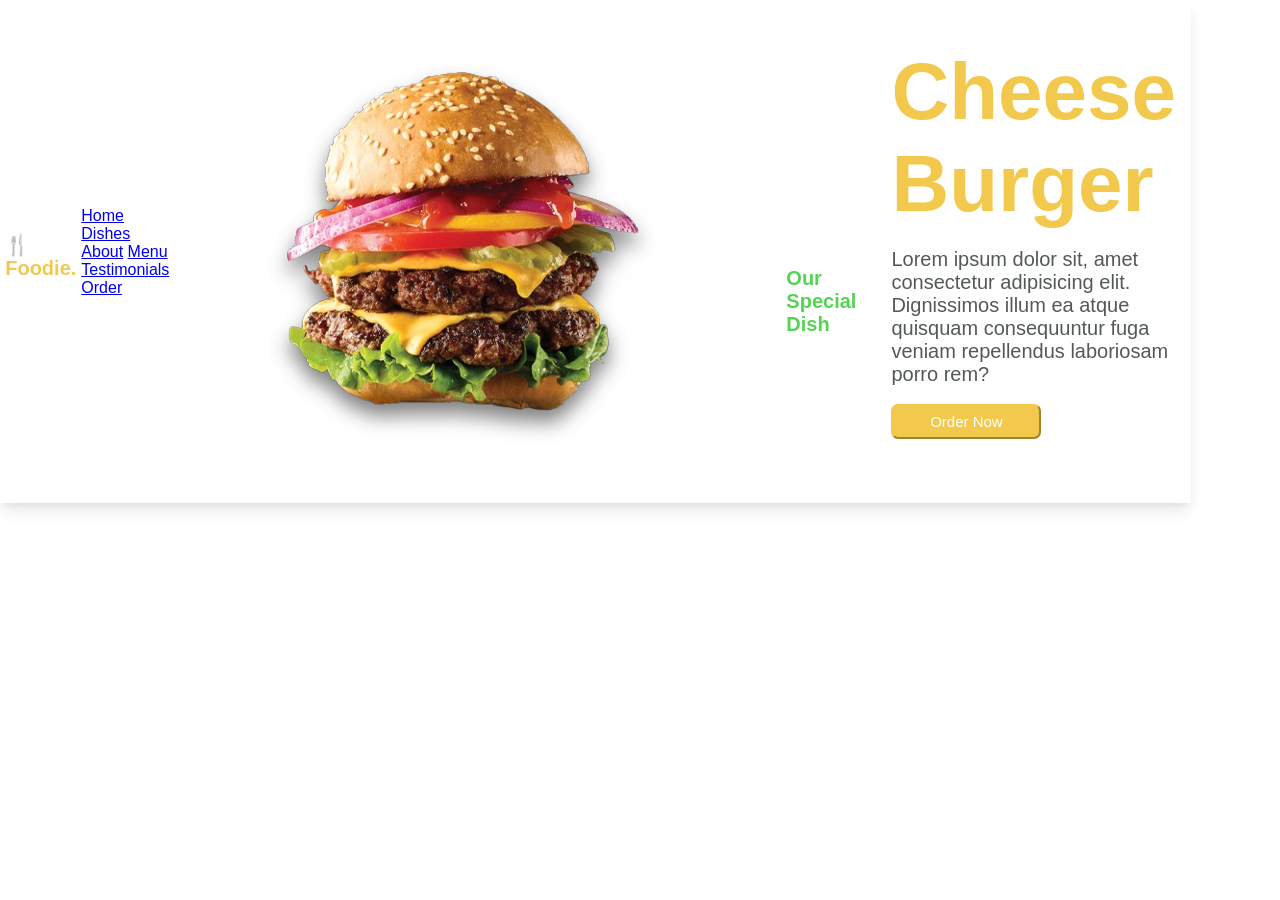
==== index.html @ 7b49aee9 "first commit" ====
<!DOCTYPE html>
<html lang="en">
<head>
    <title>Foodie</title>
    <link rel="stylesheet" href="style.css">



</head>
<body>
    <div class="navbar2">
        <div class="heading">
    <h6>🍴Foodie.</h6>

</div>
<div class="nav-links">
<a href="#home">Home</a>
            <a href="#dishes">Dishes</a>
            <a href="#about">About</a>
            <a href="#menu">Menu</a>
            <a href="#testimonials">Testimonials</a>
            <a href="#order">Order</a>

</div>

    <img src="macburger.png" alt="mac burger" width="700">
    <p id="p1" class="margins"><b>Our Special Dish</p>
        <br>
    <h1 id="head1">Cheese Burger</h1><br>
    <p class="margins" id="p2">Lorem ipsum dolor sit, amet consectetur adipisicing elit. Dignissimos illum ea atque quisquam consequuntur fuga veniam repellendus laboriosam porro rem?</p><br>
<button>Order Now</button><br><br><br>


</body>
</html>
---- style.css ----
*{
    padding:0;
    margin:0;
    box-sizing:border-box;
}

img{
    float: right;
    margin-top: 40px;
    filter: drop-shadow(0px 12px 10px rgba(0, 0, 0, 0.5));
}

#p1{
    margin-top: 100px;
    color: rgb(85, 211, 85) ;
    font-family:'Gill Sans', 'Gill Sans MT', Calibri, 'Trebuchet MS', sans-serif;
    font-weight: 250;
    font-size:20px;
}
#p2{
    color: rgb(83, 90, 83) ;
    font-family:'Gill Sans', 'Gill Sans MT', Calibri, 'Trebuchet MS', sans-serif;
    font-weight: 250;
    font-size:20px;
}

#head1{
    font-family:'Gill Sans', 'Gill Sans MT', Calibri, 'Trebuchet MS', sans-serif;
    font-weight: 600;
    color: #F2C94C; 
    margin-left: 30px;
    font-size:80px;
  
}

button {
    background-color: #F2C94C;
    color: white;
    padding: 7px;
    width:150px;
    border-radius: 7px; 
    border-color:#F2C94C;
    margin-left: 30px;
    font-family:'Gill Sans', 'Gill Sans MT', Calibri, 'Trebuchet MS', sans-serif;
    font-size:15px;
    
}

.margins{
    margin-left:30px;
    font-family: 'Montserrat', 'Poppins', 'Helvetica Neue', sans-serif;
font-weight: 600;
}
h6{
    font-family: 'Gill Sans', 'Gill Sans MT', Calibri, 'Trebuchet MS', sans-serif;
    color: #F2C94C;
    text-align: left;
    font-size: 20px;
    margin-left: 20px;
    margin-top: 10px;
}
.navbar2 {
    display: flex;
    justify-content: right;
    gap: 5px;
    align-items: center; 
    background-color: rgb(255, 255, 255);
    padding: 15px;
    font-family: 'Montserrat', 'Poppins', 'Helvetica Neue', sans-serif;
    border-radius: 1px;
    margin-right: 89px;
    box-shadow: rgba(0, 0, 0, 0.1) 0px 10px 15px -3px, rgba(0, 0, 0, 0.05) 0px 4px 6px -2px;

}
.nav-links1 {
    display: flex;
    gap: 4px;
    padding: 5px 10px;
    color: rgb(49, 43, 43);
    width: fit-content;
    margin-top: 15px;
}
.navbar1 a {
    color: rgb(12, 12, 46);
    text-decoration: none;
    padding: 3px 15px;
    font-size: 16px; 
    display: inline-flex;
    align-items: center;
}
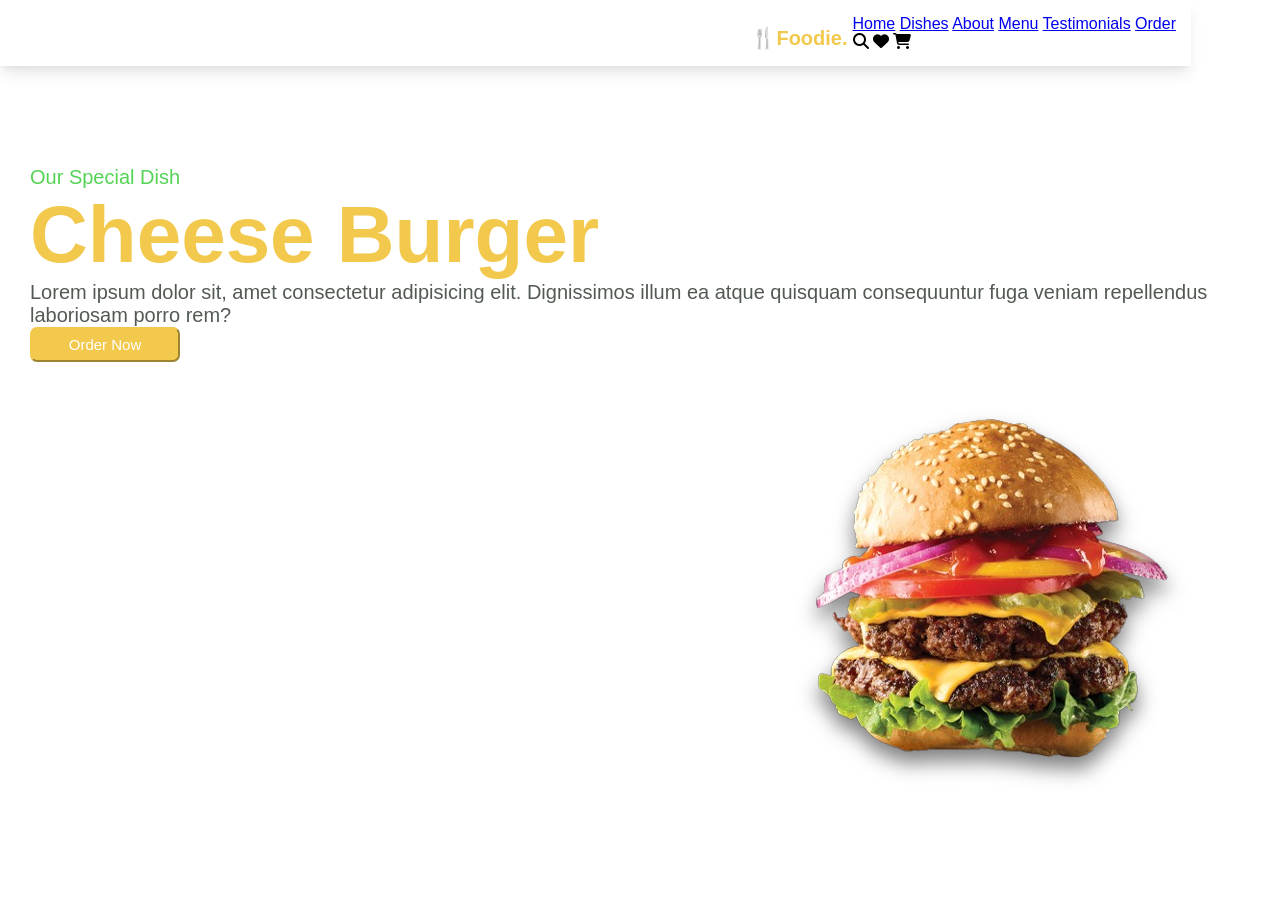
==== commit aa0549a6: "Update index.html" ====
--- a/index.html
+++ b/index.html
@@ -1,35 +1,47 @@
 <!DOCTYPE html>
 <html lang="en">
 <head>
+    <meta charset="UTF-8">
+    <meta name="viewport" content="width=device-width, initial-scale=1.0">
     <title>Foodie</title>
+    <link rel="stylesheet" href="https://cdnjs.cloudflare.com/ajax/libs/font-awesome/6.4.0/css/all.min.css">
     <link rel="stylesheet" href="style.css">
-
-
-
 </head>
 <body>
+
     <div class="navbar2">
         <div class="heading">
-    <h6>🍴Foodie.</h6>
-
-</div>
-<div class="nav-links">
-<a href="#home">Home</a>
+            <h6>🍴<span>Foodie</span>.</h6>
+        </div>
+        
+        <div class="nav-links">
+            <a href="#home" class="active-link">Home</a>
             <a href="#dishes">Dishes</a>
             <a href="#about">About</a>
             <a href="#menu">Menu</a>
             <a href="#testimonials">Testimonials</a>
             <a href="#order">Order</a>
+            
+            <div class="icons">
+                <i class="fa-solid fa-magnifying-glass icon-btn"></i>
+                <i class="fa-solid fa-heart icon-btn"></i>
+                <i class="fa-solid fa-cart-shopping icon-btn"></i> 
+            </div>
+        </div>
+    </div>
 
-</div>
-
-    <img src="macburger.png" alt="mac burger" width="700">
-    <p id="p1" class="margins"><b>Our Special Dish</p>
-        <br>
-    <h1 id="head1">Cheese Burger</h1><br>
-    <p class="margins" id="p2">Lorem ipsum dolor sit, amet consectetur adipisicing elit. Dignissimos illum ea atque quisquam consequuntur fuga veniam repellendus laboriosam porro rem?</p><br>
-<button>Order Now</button><br><br><br>
-
+    <div class="container">
+        <div class="text">
+            <p id="p1" class="margins">Our Special Dish</p>
+            <h1 id="head1">Cheese Burger</h1>
+            <p class="margins" id="p2">Lorem ipsum dolor sit, amet consectetur adipisicing elit. Dignissimos illum ea atque quisquam consequuntur fuga veniam repellendus laboriosam porro rem?</p>
+            <button>Order Now</button>
+        </div>
+        
+        <div class="hero-image">
+            <img src="macburger.png" alt="mac burger">
+        </div>
+    </div>
 
 </body>
-</html>+</html>
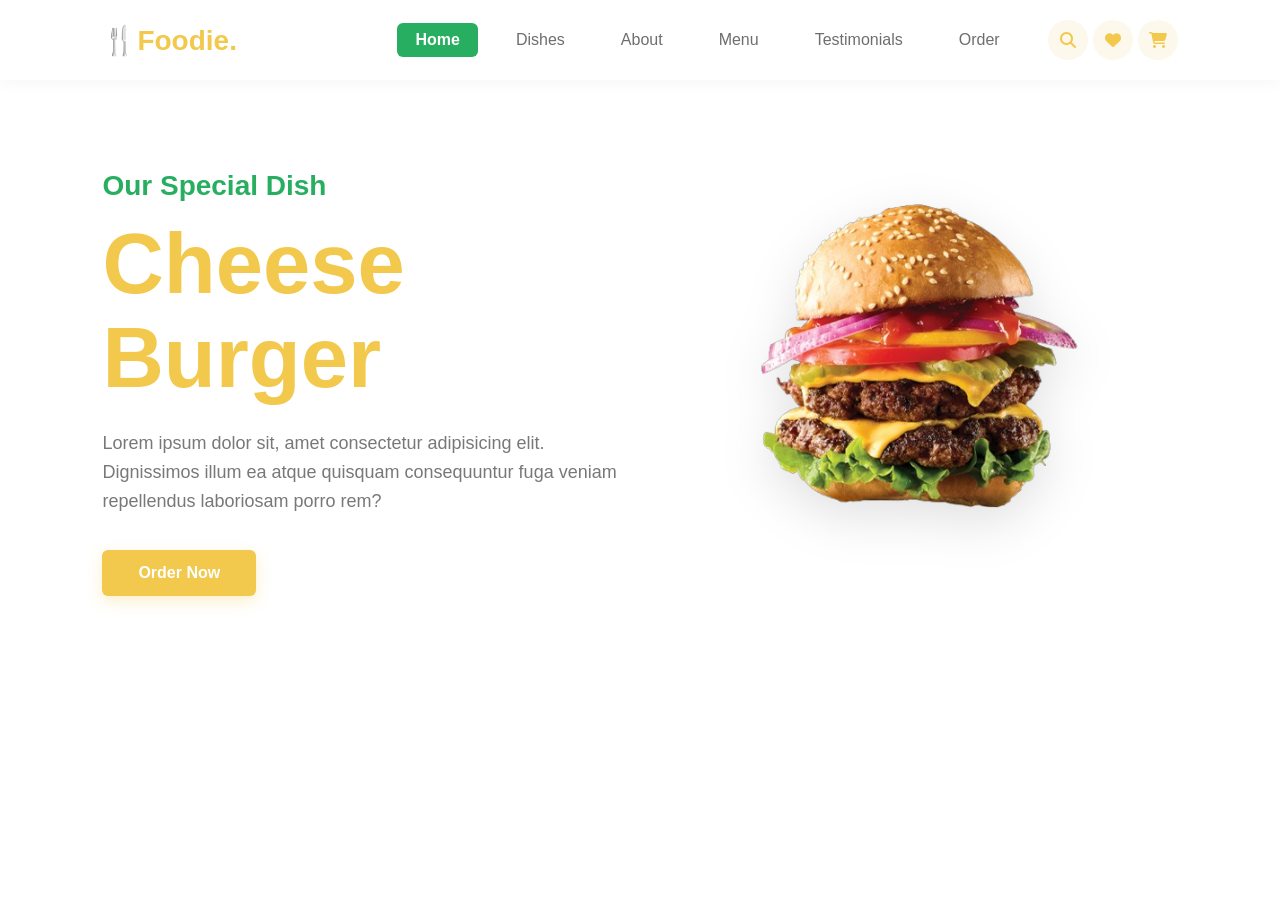
==== commit 532caf42: "Update index.html" ====
--- a/index.html
+++ b/index.html
@@ -11,7 +11,7 @@
 
     <div class="navbar2">
         <div class="heading">
-            <h6>🍴<span>Foodie</span>.</h6>
+            <h6>🍴Foodie.</h6>
         </div>
         
         <div class="nav-links">
--- a/style.css
+++ b/style.css
@@ -1,99 +1,148 @@
-*{
-    padding:0;
-    margin:0;
-    box-sizing:border-box;
+
+* {
+    padding: 0;
+    margin: 0;
+    box-sizing: border-box;
 }
 
-img{
-    float: right;
-    margin-top: 40px;
-    filter: drop-shadow(0px 12px 10px rgba(0, 0, 0, 0.5));
+body {
+    font-family: 'Gill Sans', 'Gill Sans MT', Calibri, 'Trebuchet MS', sans-serif;
+    background-color: #ffffff;
+    overflow-x: hidden;
 }
 
-#p1{
-    margin-top: 100px;
-    color: rgb(85, 211, 85) ;
-    font-family:'Gill Sans', 'Gill Sans MT', Calibri, 'Trebuchet MS', sans-serif;
-    font-weight: 250;
-    font-size:20px;
-}
-#p2{
-    color: rgb(83, 90, 83) ;
-    font-family:'Gill Sans', 'Gill Sans MT', Calibri, 'Trebuchet MS', sans-serif;
-    font-weight: 250;
-    font-size:20px;
+.navbar2 {
+    display: flex;
+    justify-content: space-between; 
+    align-items: center;
+    background-color: rgb(255, 255, 255);
+    padding: 20px 8%; 
+    box-shadow: rgba(0, 0, 0, 0.03) 0px 4px 15px; 
 }
 
-#head1{
-    font-family:'Gill Sans', 'Gill Sans MT', Calibri, 'Trebuchet MS', sans-serif;
+.heading h6 {
+    font-size: 28px;
+    font-weight: 700;
+    color: #F2C94C; 
+}
+.heading h6 span {
+    color: #27ae60; 
+}
+
+.nav-links {
+    display: flex;
+    align-items: center;
+    gap: 20px; 
+}
+
+.nav-links a {
+    color: rgb(110, 110, 110);
+    text-decoration: none;
+    font-size: 16px;
+    font-weight: 500;
+    padding: 8px 18px;
+    transition: all 0.3s ease;
+}
+
+.nav-links a.active-link {
+    background-color: #27ae60;
+    color: white;
+    border-radius: 6px;
     font-weight: 600;
+}
+
+
+.icons {
+    display: flex;
+    align-items: center;
+    gap: 5px;
+    margin-left: 10px; 
+}
+
+
+.icon-btn {
+    font-size: 16px;
     color: #F2C94C; 
-    margin-left: 30px;
-    font-size:80px;
-  
+    background-color: #fcf8eb; 
+    border-radius: 50%;
+    display: inline-flex;
+    align-items: center;
+    justify-content: center;
+    width: 40px;
+    height: 40px;
+    cursor: pointer;
+    transition: all 0.2s ease;
+}
+
+.icon-btn:hover {
+    background-color: #f5ebd0;
+    transform: scale(1.05);
+}
+
+
+.container {
+    display: flex;
+    align-items: center;
+    justify-content: space-between;
+    padding: 90px 8%;  
+    max-width: 1400px;
+    margin: 0 auto;
+}
+
+.text {
+    flex: 1; 
+    padding-right: 40px;
+}
+
+.hero-image {
+    flex: 1; 
+    display: flex;
+    justify-content: flex-end; 
+}
+
+#p1 {
+    color: #27ae60; 
+    font-size: 28px;
+    font-weight: 600;
+    margin-bottom: 15px;
+}
+
+#head1 {
+    font-size: 85px; 
+    font-weight: 700;
+    color: #F2C94C; 
+    margin-bottom: 25px;
+    line-height: 1.1;
+}
+
+#p2 {
+    color: rgb(120, 120, 120);
+    font-size: 18px;
+    line-height: 1.6;
+    margin-bottom: 35px;
+    max-width: 520px; 
 }
 
 button {
     background-color: #F2C94C;
     color: white;
-    padding: 7px;
-    width:150px;
-    border-radius: 7px; 
-    border-color:#F2C94C;
-    margin-left: 30px;
-    font-family:'Gill Sans', 'Gill Sans MT', Calibri, 'Trebuchet MS', sans-serif;
-    font-size:15px;
-    
+    font-size: 16px;
+    font-weight: 600;
+    padding: 14px 36px;
+    border: none;
+    border-radius: 6px;
+    cursor: pointer;
+    box-shadow: 0px 5px 15px rgba(242, 201, 76, 0.3);
+    transition: background-color 0.3s ease;
 }
 
-.margins{
-    margin-left:30px;
-    font-family: 'Montserrat', 'Poppins', 'Helvetica Neue', sans-serif;
-font-weight: 600;
-}
-h6{
-    font-family: 'Gill Sans', 'Gill Sans MT', Calibri, 'Trebuchet MS', sans-serif;
-    color: #F2C94C;
-    text-align: left;
-    font-size: 20px;
-    margin-left: 20px;
-    margin-top: 10px;
-}
-.navbar2 {
-    display: flex;
-    justify-content: right;
-    gap: 5px;
-    align-items: center; 
-    background-color: rgb(255, 255, 255);
-    padding: 15px;
-    font-family: 'Montserrat', 'Poppins', 'Helvetica Neue', sans-serif;
-    border-radius: 1px;
-    margin-right: 89px;
-    box-shadow: rgba(0, 0, 0, 0.1) 0px 10px 15px -3px, rgba(0, 0, 0, 0.05) 0px 4px 6px -2px;
-
-}
-.nav-links1 {
-    display: flex;
-    gap: 4px;
-    padding: 5px 10px;
-    color: rgb(49, 43, 43);
-    width: fit-content;
-    margin-top: 15px;
-}
-.navbar1 a {
-    color: rgb(12, 12, 46);
-    text-decoration: none;
-    padding: 3px 15px;
-    font-size: 16px; 
-    display: inline-flex;
-    align-items: center;
+button:hover {
+    background-color: #e2b736;
 }
 
-
-
-
-
-
-
-
-   +.hero-image img {
+    width: 100%;
+    max-width: 620px; 
+    height: auto;
+    filter: drop-shadow(0px 15px 25px rgba(0, 0, 0, 0.12)); 
+}
